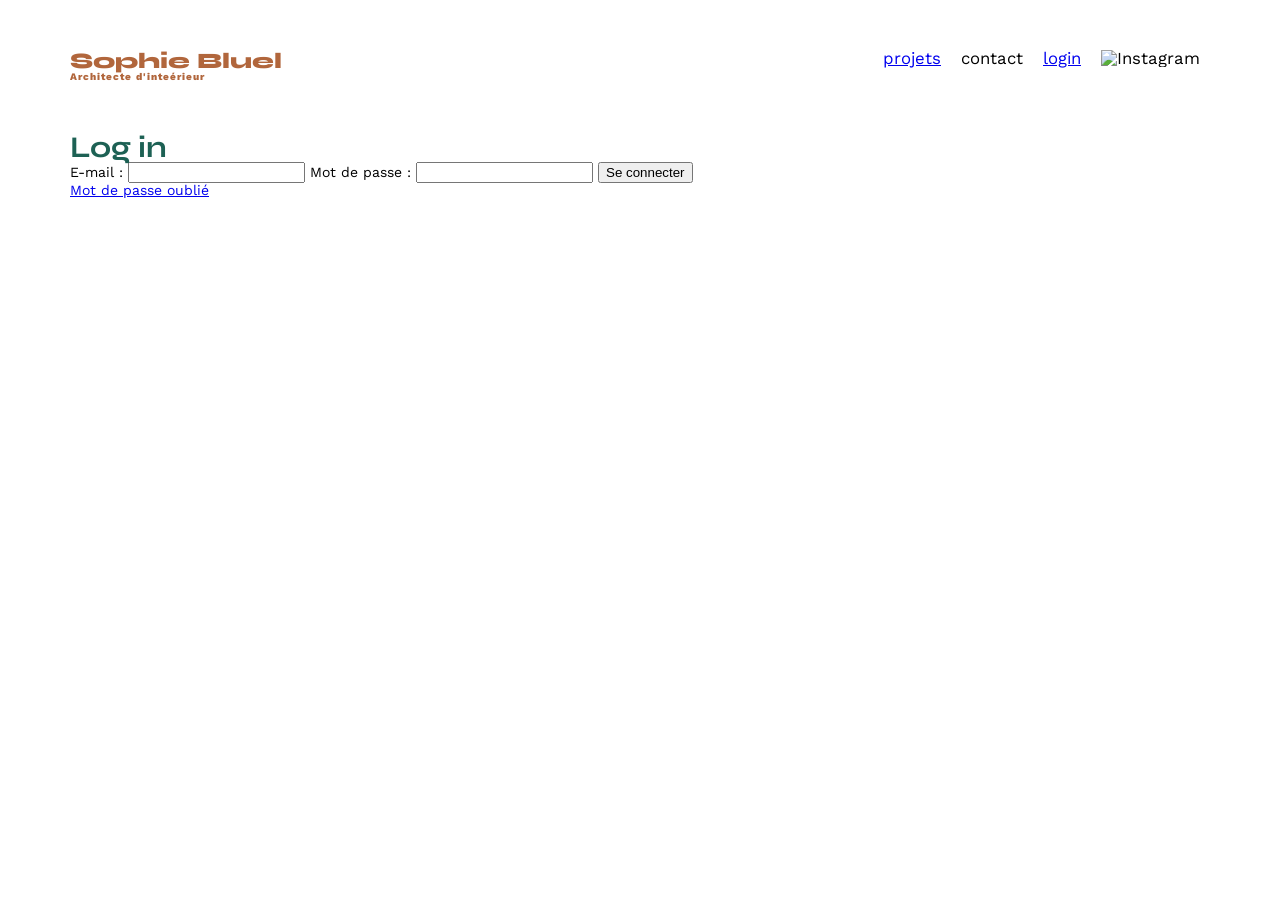
==== FrontEnd/login.html @ 08e992f2 "id login formulaire" ====
<!DOCTYPE html>
<html lang="fr">

<head>
    <meta charset="UTF-8">
    <title>Sophie Bluel - Architecte d'intérieur</title>
    <meta name="viewport" content="width=device-width, initial-scale=1.0">
    <link rel="preconnect" href="https://fonts.googleapis.com">
    <link rel="preconnect" href="https://fonts.gstatic.com" crossorigin>
    <link href="https://fonts.googleapis.com/css2?family=Syne:wght@700;800&family=Work+Sans&display=swap"
        rel="stylesheet">
    <meta name="description" content="">
    <link rel="stylesheet" href="./assets/style.css">

    <script src="assets/galerie.js"></script>
</head>

<body>
    <header>
        <h1>Sophie Bluel <span>Architecte d'inteérieur</span></h1>
        <nav>
            <ul>
                <li> <a href=index.html>projets</a></li>
                <li>contact</li>
                <li><a href=login.html>login</a></li>
                <li><img src="./assets/icons/instagram.png" alt="Instagram"></li>
            </ul>
        </nav>
    </header>
    <main>
        <section id="login">
            <h2>Log in</h2>
            <div class="connexion">
                <form>
                    <label for="email">E-mail :</label>
                    <input type="email" id="email" name="email" required>

                    <label for="password">Mot de passe :</label>
                    <input type="password" id="password" name="password" required>

                    <button type="submit" id="login-button">Se connecter</button>
                </form>

                <a href="#">Mot de passe oublié</a>
            </div>

        </section>
    </main>
---- FrontEnd/assets/style.css ----
/* http://meyerweb.com/eric/tools/css/reset/
   v2.0 | 20110126
   License: none (public domain)
*/

html,
body,
div,
span,
applet,
object,
iframe,
h1,
h2,
h3,
h4,
h5,
h6,
p,
blockquote,
pre,
a,
abbr,
acronym,
address,
big,
cite,
code,
del,
dfn,
em,
img,
ins,
kbd,
q,
s,
samp,
small,
strike,
strong,
sub,
sup,
tt,
var,
b,
u,
i,
center,
dl,
dt,
dd,
ol,
ul,
li,
fieldset,
form,
label,
legend,
table,
caption,
tbody,
tfoot,
thead,
tr,
th,
td,
article,
aside,
canvas,
details,
embed,
figure,
figcaption,
footer,
header,
hgroup,
menu,
nav,
output,
ruby,
section,
summary,
time,
mark,
audio,
video {
	margin: 0;
	padding: 0;
	border: 0;
	font-size: 100%;
	font: inherit;
	vertical-align: baseline;
}

/* HTML5 display-role reset for older browsers */
article,
aside,
details,
figcaption,
figure,
footer,
header,
hgroup,
menu,
nav,
section {
	display: block;
}

body {
	line-height: 1;
}

ol,
ul {
	list-style: none;
}

blockquote,
q {
	quotes: none;
}

blockquote:before,
blockquote:after,
q:before,
q:after {
	content: '';
	content: none;
}

table {
	border-collapse: collapse;
	border-spacing: 0;
}

/** end reset css**/
body {
	max-width: 1140px;
	margin: auto;
	font-family: 'Work Sans';
	font-size: 14px;
}

header {
	display: flex;
	justify-content: space-between;
	margin: 50px 0
}

section {
	margin: 50px 0
}

h1 {
	display: flex;
	flex-direction: column;
	font-family: 'Syne';
	font-size: 22px;
	font-weight: 800;
	color: #B1663C
}

h1>span {
	font-family: 'Work Sans';
	font-size: 10px;
	letter-spacing: 0.1em;
	;
}

h2 {
	font-family: 'Syne';
	font-weight: 700;
	font-size: 30px;
	color: #1D6154
}

nav ul {
	display: flex;
	align-items: center;
	list-style-type: none;

}

nav li {
	padding: 0 10px;
	font-size: 1.2em;
}

li:hover {
	color: #B1663C;
}

#introduction {
	display: flex;
	align-items: center;
}

#introduction figure {
	flex: 1
}

#introduction img {
	display: block;
	margin: auto;
	width: 80%;
}

#introduction article {
	flex: 1
}

#introduction h2 {
	margin-bottom: 1em;
}

#introduction p {
	margin-bottom: 0.5em;
}

#portfolio h2 {
	text-align: center;
	margin-bottom: 1em;
}

.filters {
	display: flex;
	justify-content: center;
	padding-bottom: 20px;
	gap: 10px;
}

.filters button {
	border: solid 1px #1D6154;
	border-radius: 10px;
	background-color: inherit;
	color: #1D6154;
	padding: 3px 10px;
}

.filters button:hover {
	background-color: #1D6154;
	color: white;
}

.gallery {
	width: 100%;
	display: grid;
	grid-template-columns: 1fr 1fr 1fr;
	grid-column-gap: 20px;
	grid-row-gap: 20px;
}

.gallery img {
	width: 100%;

}

#contact {
	width: 50%;
	margin: auto;
}

#contact>* {
	text-align: center;

}

#contact h2 {
	margin-bottom: 20px;
}

#contact form {
	text-align: left;
	margin-top: 30px;
	display: flex;
	flex-direction: column;
}

#contact input {
	height: 50px;
	font-size: 1.2em;
	border: none;
	box-shadow: 0px 4px 14px rgba(0, 0, 0, 0.09);
}

#contact label {
	margin: 2em 0 1em 0;
}

#contact textarea {
	border: none;
	box-shadow: 0px 4px 14px rgba(0, 0, 0, 0.09);
}

input[type="submit"] {
	font-family: 'Syne';
	font-weight: 700;
	color: white;
	background-color: #1D6154;
	margin: 2em auto;
	width: 180px;
	text-align: center;
	border-radius: 60px;
}

footer nav ul {
	display: flex;
	justify-content: flex-end;
	margin: 2em
}
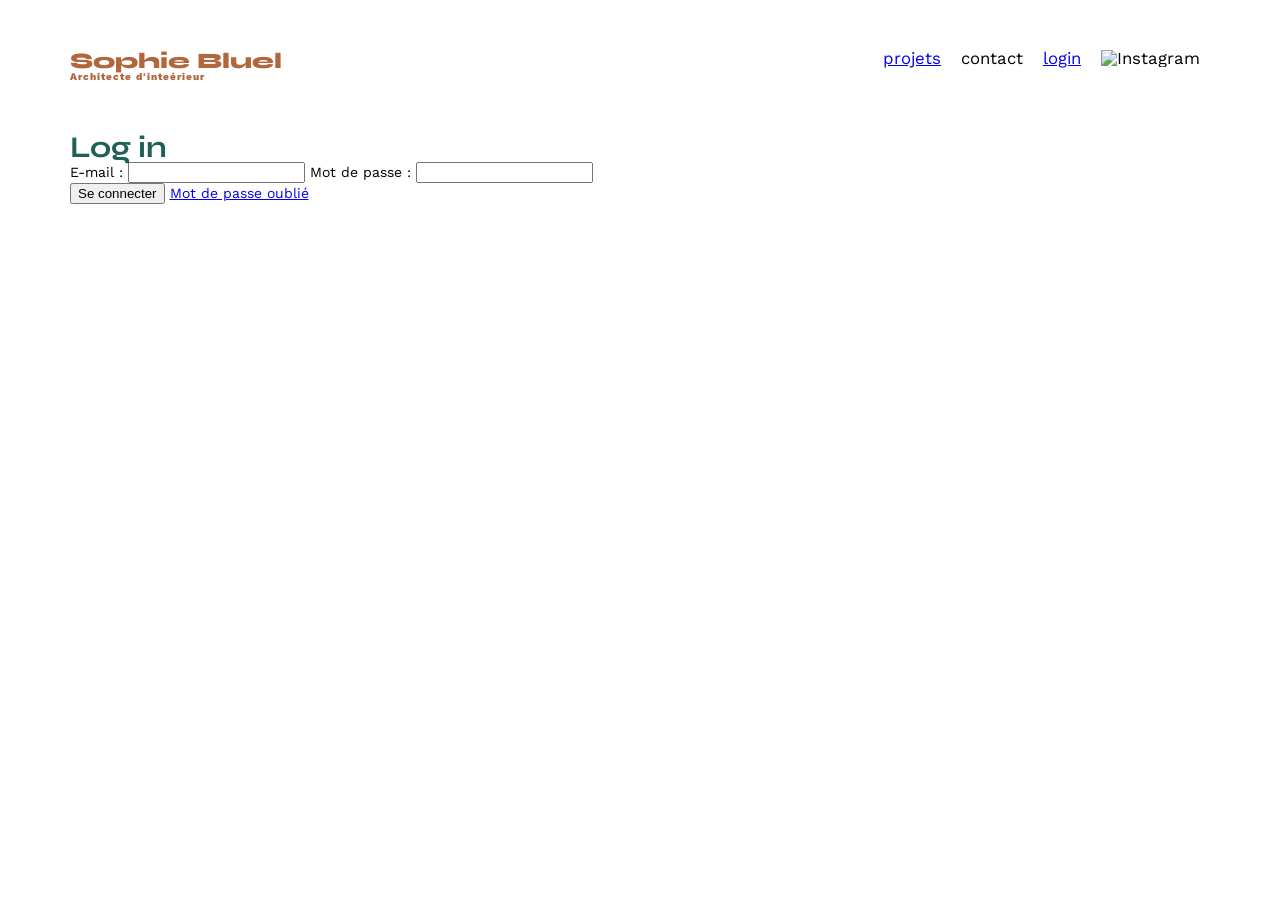
==== commit ce96916d: "formulaire mise en page largeur input" ====
--- a/FrontEnd/login.html
+++ b/FrontEnd/login.html
@@ -11,7 +11,6 @@
         rel="stylesheet">
     <meta name="description" content="">
     <link rel="stylesheet" href="./assets/style.css">
-
     <script src="assets/galerie.js"></script>
 </head>
 
@@ -27,22 +26,19 @@
             </ul>
         </nav>
     </header>
-    <main>
-        <section id="login">
-            <h2>Log in</h2>
-            <div class="connexion">
-                <form>
-                    <label for="email">E-mail :</label>
-                    <input type="email" id="email" name="email" required>
 
-                    <label for="password">Mot de passe :</label>
-                    <input type="password" id="password" name="password" required>
+    <section id="login">
+        <h2>Log in</h2>
+        <form>
+            <label for="email">E-mail :</label>
+            <input type="email" id="email" name="email" required>
 
-                    <button type="submit" id="login-button">Se connecter</button>
-                </form>
+            <label for="password">Mot de passe :</label>
+            <input type="password" id="password" name="password" required>
+        </form>
+        <button type="submit" id="login-button">Se connecter</button>
+        <a href="#">Mot de passe oublié</a>
 
-                <a href="#">Mot de passe oublié</a>
-            </div>
-
-        </section>
-    </main>+    </section>
+    <script src="assets/galerie.js"></script>
+</body>
